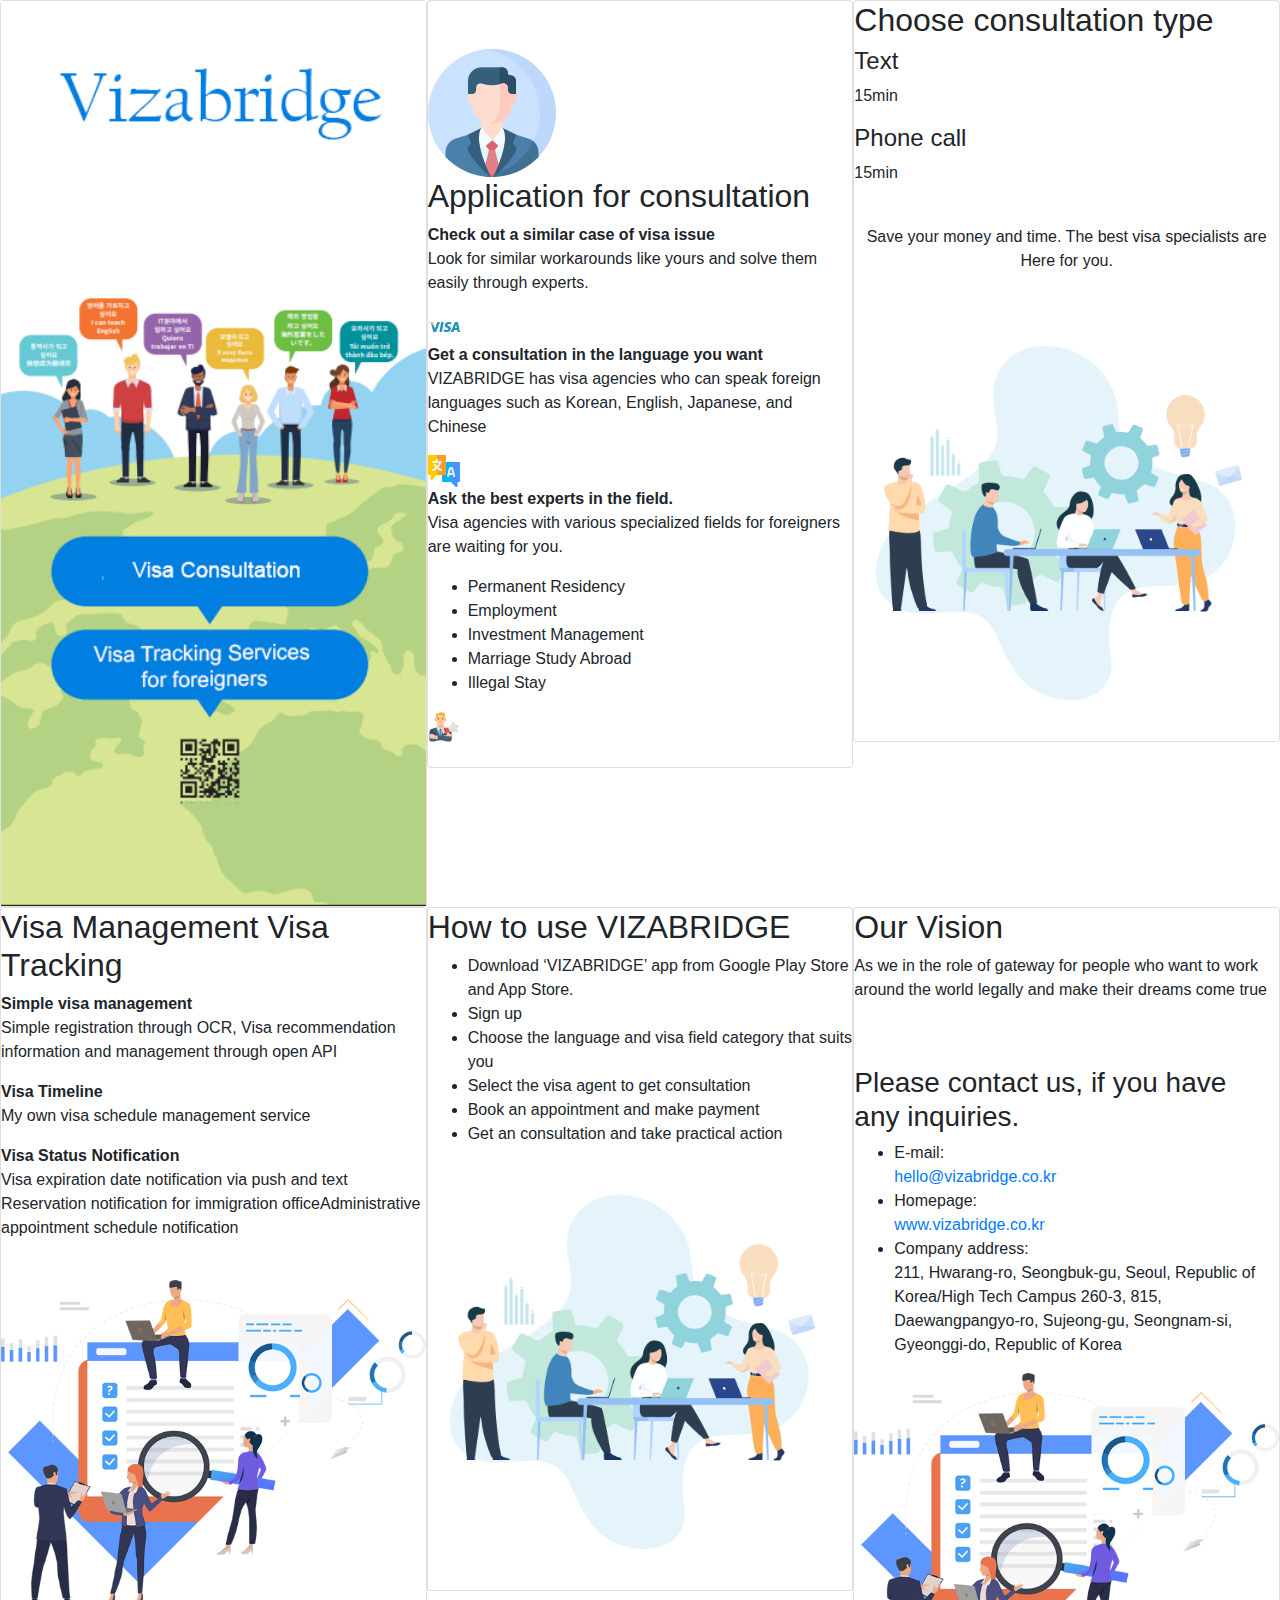
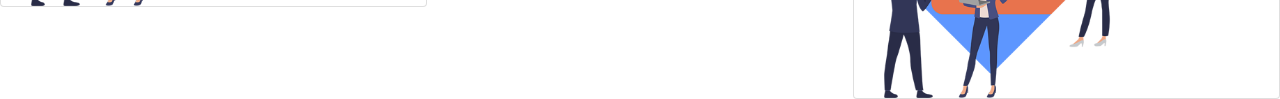
==== user.html @ 13449065 "add viza page" ====
<!DOCTYPE html>
<html lang="en">

<head>
    <meta charset="UTF-8">
    <meta http-equiv="X-UA-Compatible" content="IE=edge">
    <meta name="viewport" content="width=device-width, initial-scale=1.0">
    <link rel="stylesheet" href="https://cdnjs.cloudflare.com/ajax/libs/font-awesome/6.0.0-beta2/css/all.min.css"
        integrity="sha512-YWzhKL2whUzgiheMoBFwW8CKV4qpHQAEuvilg9FAn5VJUDwKZZxkJNuGM4XkWuk94WCrrwslk8yWNGmY1EduTA=="
        crossorigin="anonymous" referrerpolicy="no-referrer" />
    <link rel="stylesheet" href="https://cdnjs.cloudflare.com/ajax/libs/OwlCarousel2/2.3.4/assets/owl.carousel.min.css"
        integrity="sha512-tS3S5qG0BlhnQROyJXvNjeEM4UpMXHrQfTGmbQ1gKmelCxlSEBUaxhRBj/EFTzpbP4RVSrpEikbmdJobCvhE3g=="
        crossorigin="anonymous" referrerpolicy="no-referrer" />
    <link rel="stylesheet" href="https://cdn.jsdelivr.net/npm/bootstrap@4.4.1/dist/css/bootstrap.min.css"
        integrity="sha384-Vkoo8x4CGsO3+Hhxv8T/Q5PaXtkKtu6ug5TOeNV6gBiFeWPGFN9MuhOf23Q9Ifjh" crossorigin="anonymous">
    <link rel="stylesheet" href="css/normalize.css">
    <link rel="stylesheet" href="css/main.css">


    <title></title>
</head>

<body>
    
    <main class="container-fluid" style="border: none;">
        <div class="row">
            <div class="col-lg-4 col-md-6 col-12 p-0">
                <div class="card card3 p-0">
                    <img src="webImages/1.png" alt="">
                </div>
            </div>
            <div class="col-lg-4 col-md-6 col-12 p-0">
                <div class="card card4">
                    <br>
                    <br>
                    <div class="profile">
                        <img src="webImages/profile.png" alt="">
                    </div>
                    <h2>Application for consultation</h2>
                    <div class="boxman">
                        <div class="boxmann">
                            <b>Check out a similar case of visa issue</b>
                            <p>Look for similar workarounds like yours and solve them easily through experts.</p>
                            <img src="webImages/visa.png" alt="">
                        </div>
                        <div class="boxmann">
                            <b>Get a consultation in the language you want</b>
                            <p>VIZABRIDGE has visa agencies who can speak
                                foreign languages such as Korean, English, Japanese, and Chinese
                            </p>
                            <img src="webImages/translation.png" alt="">
                        </div>
                        <div class="boxmann">
                            <b>Ask the best experts in the field.</b>
                            <p>Visa agencies with various specialized fields for foreigners are waiting for you.</p>
                            <ul class="list">
                                <li>Permanent Residency </li>
                                <li>Employment </li>
                                <li>Investment Management </li>
                                <li>Marriage Study Abroad </li>
                                <li>Illegal Stay</li>
        
                            </ul>
                            <img src="webImages/agent.png" alt="">
                        </div>
                    </div>
                   <br>
                  <!-- <img src="webImages/2.png" alt=""> -->
                  
                  
                </div>
            </div>
            <div class="col-lg-4 col-md-6 col-12 p-0">
                <div class="card card5">
                    <h2>Choose consultation type
                    </h2>
                   <div class="bo">
                    <div class="box">
                        <h4>Text</h4>
                        <p>15min
                        </p>
                    </div>
                    <div class="box">
                        <h4>Phone call </h4>
                        <p>15min</p>
                    </div>
                   </div>
                   <br>
                    <p class="text-center">Save your money and time.
                        The best visa specialists are
                        Here for you.
                    </p>
                    <br>
                    <img src="webImages/4.png" alt="">
                </div>
            </div>
            <div class="col-lg-4 col-md-6 col-12 p-0">
                <div class="card card6">
                    <h2>Visa Management Visa Tracking </h2>
                    <div class="boxman">
                        <div class="boxmann">
                            <b>Simple visa management</b>
                            <p>Simple registration through OCR,
                                Visa recommendation information and 
                                management through open API
                                </p>
                        </div>
                        <div class="boxmann">
                            <b>Visa Timeline</b>
                            <p>My own visa schedule management service</p>
                        </div>
                        <div class="boxmann">
                            <b>Visa Status Notification
                            </b>
                            <p>Visa expiration date notification via push and text Reservation notification for immigration officeAdministrative appointment schedule notification
                            </p>
                        </div>
                    </div>
                    <br>
                        <img src="webImages/5.png" alt="">  
                    </div>
            </div>

            <div class="col-lg-4 col-md-6 col-12 p-0">
                <div class="card card1">
                    <h2>How to use VIZABRIDGE</h2>
                    <ul class="list listnum">
                        <li>Download ‘VIZABRIDGE’ app from Google Play Store and App Store.</li>
                        <li>Sign up</li>
                        <li>Choose the language and visa field category that suits you</li>
                        <li>Select the visa agent to get consultation</li>
                        <li>Book an appointment and make payment</li>
                        <li>Get an consultation and take practical action</li>
                    </ul>
                    <img src="webImages/4.png" alt="">  
                </div>
              
            </div>
            <div class="col-lg-4 col-md-6 col-12 p-0">
                <div class="card card2">
                    <h2>Our Vision</h2>
                    <p>As we in the role of gateway for people who want to work around the world legally and make their
                        dreams come true</p>
                        <br>
                        <br>
                    <h3 class="heading">Please contact us, if you have any inquiries.</h3   >
                        <ul class="list contactdetails">
                            <li><div>E-mail:</div> <a href="#">hello@vizabridge.co.kr</a>
                            </li>
                            <li><div>Homepage:</div><a href="#"> www.vizabridge.co.kr</a>
                            </li>
                            <li><div>Company address:</div> 211, Hwarang-ro, Seongbuk-gu, Seoul, Republic of Korea/High Tech
                                Campus 260-3, 815, Daewangpangyo-ro, Sujeong-gu, Seongnam-si, Gyeonggi-do, Republic of
                                Korea</li>
                        </ul>
                        <img src="webImages/5.png" alt="">  
                </div>
                
            </div>
            
          
            
        

        </div>
    </main>

</body>
<script src="https://code.jquery.com/jquery-3.4.1.slim.min.js"
    integrity="sha384-J6qa4849blE2+poT4WnyKhv5vZF5SrPo0iEjwBvKU7imGFAV0wwj1yYfoRSJoZ+n"
    crossorigin="anonymous"></script>
<script src="https://cdn.jsdelivr.net/npm/popper.js@1.16.0/dist/umd/popper.min.js"
    integrity="sha384-Q6E9RHvbIyZFJoft+2mJbHaEWldlvI9IOYy5n3zV9zzTtmI3UksdQRVvoxMfooAo"
    crossorigin="anonymous"></script>
<script src="https://cdn.jsdelivr.net/npm/bootstrap@4.4.1/dist/js/bootstrap.min.js"
    integrity="sha384-wfSDF2E50Y2D1uUdj0O3uMBJnjuUD4Ih7YwaYd1iqfktj0Uod8GCExl3Og8ifwB6"
    crossorigin="anonymous"></script>
<script src="js/main.js"></script>

</html>
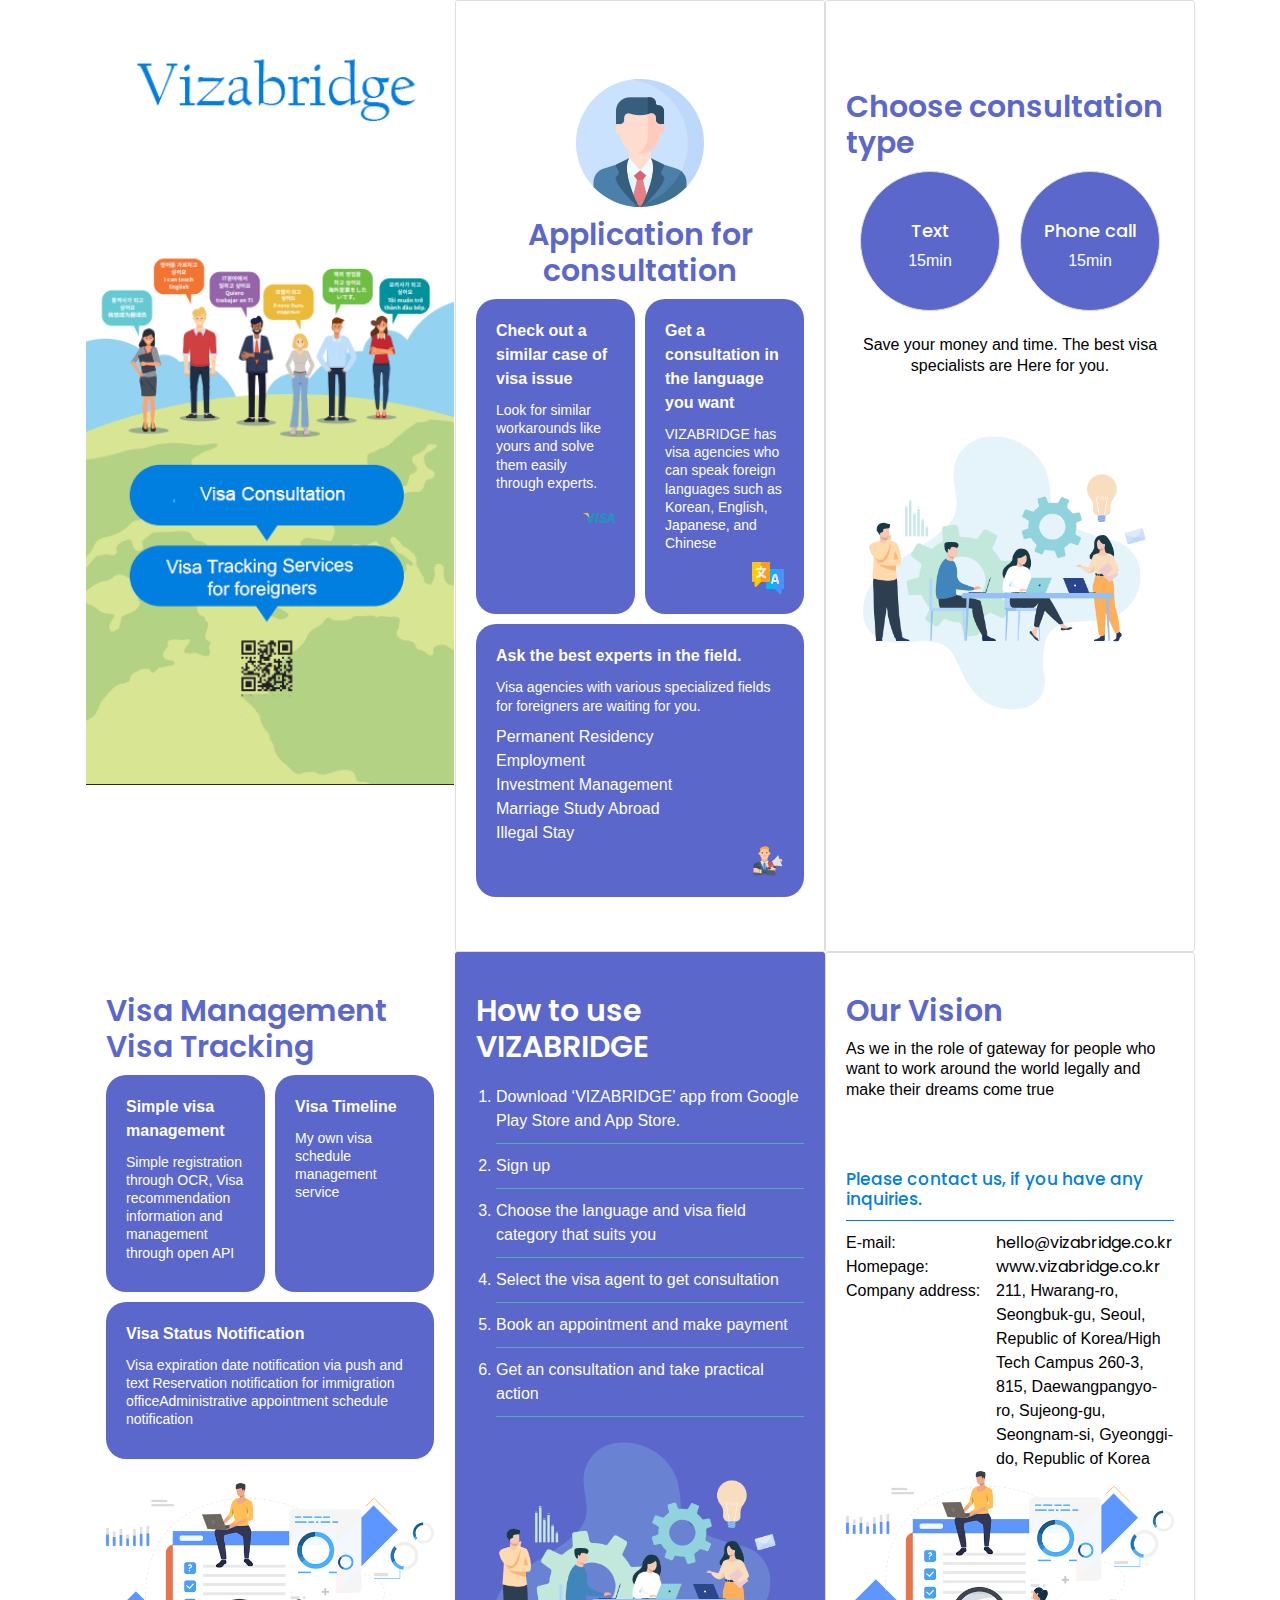
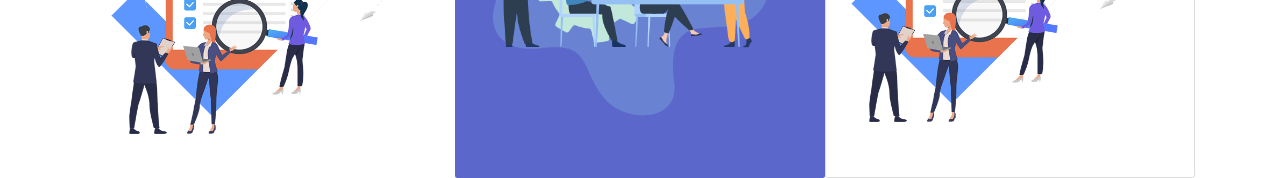
==== commit f1d657bf: "add coding" ====
--- a/user.html
+++ b/user.html
@@ -21,149 +21,153 @@
 </head>
 
 <body>
+    <section class="container">
+        <main class="container-fluid" style="border: none;">
+            <div class="row">
+                <div class="col-lg-4 col-md-6 col-12 p-0">
+                    <div class="card card3 p-0">
+                        <img src="webImages/1.png" alt="">
+                    </div>
+                </div>
+                <div class="col-lg-4 col-md-6 col-12 p-0">
+                    <div class="card card4">
+                        <br>
+                        <br>
+                        <div class="profile">
+                            <img src="webImages/profile.png" alt="">
+                        </div>
+                        <h2 style="color: #5B67CA !important">Application for consultation</h2>
+                        <div class="boxman">
+                            <div class="boxmann">
+                                <b>Check out a similar case of visa issue</b>
+                                <p>Look for similar workarounds like yours and solve them easily through experts.</p>
+                                <img src="webImages/visa.png" alt="">
+                            </div>
+                            <div class="boxmann">
+                                <b>Get a consultation in the language you want</b>
+                                <p>VIZABRIDGE has visa agencies who can speak
+                                    foreign languages such as Korean, English, Japanese, and Chinese
+                                </p>
+                                <img src="webImages/translation.png" alt="">
+                            </div>
+                            <div class="boxmann">
+                                <b>Ask the best experts in the field.</b>
+                                <p>Visa agencies with various specialized fields for foreigners are waiting for you.</p>
+                                <ul class="list">
+                                    <li>Permanent Residency </li>
+                                    <li>Employment </li>
+                                    <li>Investment Management </li>
+                                    <li>Marriage Study Abroad </li>
+                                    <li>Illegal Stay</li>
+            
+                                </ul>
+                                <img src="webImages/agent.png" alt="">
+                            </div>
+                        </div>
+                       <br>
+                      <!-- <img src="webImages/2.png" alt=""> -->
+                      
+                      
+                    </div>
+                </div>
+                <div class="col-lg-4 col-md-6 col-12 p-0">
+                    <div class="card card5">
+                        <br>
+                         <br>
+                        <h2 style="color: #5B67CA !important">Choose consultation type
+                        </h2>
+                       <div class="bo">
+                        <div class="box">
+                            <h4>Text</h4>
+                            <p>15min
+                            </p>
+                        </div>
+                        <div class="box">
+                            <h4>Phone call </h4>
+                            <p>15min</p>
+                        </div>
+                       </div>
+                       <br>
+                        <p class="text-center">Save your money and time.
+                            The best visa specialists are
+                            Here for you.
+                        </p>
+                        <br>
+                        <img src="webImages/4.png" alt="">
+                    </div>
+                </div>
+                <div class="col-lg-4 col-md-6 col-12 p-0">
+                    <div class="card card6">
+                        <h2 style="color: #5B67CA !important">Visa Management Visa Tracking </h2>
+                        <div class="boxman">
+                            <div class="boxmann">
+                                <b>Simple visa management</b>
+                                <p>Simple registration through OCR,
+                                    Visa recommendation information and 
+                                    management through open API
+                                    </p>
+                            </div>
+                            <div class="boxmann">
+                                <b>Visa Timeline</b>
+                                <p>My own visa schedule management service</p>
+                            </div>
+                            <div class="boxmann">
+                                <b>Visa Status Notification
+                                </b>
+                                <p>Visa expiration date notification via push and text Reservation notification for immigration officeAdministrative appointment schedule notification
+                                </p>
+                            </div>
+                        </div>
+                        <br>
+                            <img src="webImages/5.png" alt="">  
+                        </div>
+                </div>
     
-    <main class="container-fluid" style="border: none;">
-        <div class="row">
-            <div class="col-lg-4 col-md-6 col-12 p-0">
-                <div class="card card3 p-0">
-                    <img src="webImages/1.png" alt="">
-                </div>
-            </div>
-            <div class="col-lg-4 col-md-6 col-12 p-0">
-                <div class="card card4">
-                    <br>
-                    <br>
-                    <div class="profile">
-                        <img src="webImages/profile.png" alt="">
+                <div class="col-lg-4 col-md-6 col-12 p-0">
+                    <div class="card card1">
+                        <h2 style="color: #fff !important">How to use VIZABRIDGE</h2>
+                        <ul class="list listnum">
+                            <li>Download ‘VIZABRIDGE’ app from Google Play Store and App Store.</li>
+                            <li>Sign up</li>
+                            <li>Choose the language and visa field category that suits you</li>
+                            <li>Select the visa agent to get consultation</li>
+                            <li>Book an appointment and make payment</li>
+                            <li>Get an consultation and take practical action</li>
+                        </ul>
+                        <img src="webImages/4.png" alt="">  
                     </div>
-                    <h2>Application for consultation</h2>
-                    <div class="boxman">
-                        <div class="boxmann">
-                            <b>Check out a similar case of visa issue</b>
-                            <p>Look for similar workarounds like yours and solve them easily through experts.</p>
-                            <img src="webImages/visa.png" alt="">
-                        </div>
-                        <div class="boxmann">
-                            <b>Get a consultation in the language you want</b>
-                            <p>VIZABRIDGE has visa agencies who can speak
-                                foreign languages such as Korean, English, Japanese, and Chinese
-                            </p>
-                            <img src="webImages/translation.png" alt="">
-                        </div>
-                        <div class="boxmann">
-                            <b>Ask the best experts in the field.</b>
-                            <p>Visa agencies with various specialized fields for foreigners are waiting for you.</p>
-                            <ul class="list">
-                                <li>Permanent Residency </li>
-                                <li>Employment </li>
-                                <li>Investment Management </li>
-                                <li>Marriage Study Abroad </li>
-                                <li>Illegal Stay</li>
-        
-                            </ul>
-                            <img src="webImages/agent.png" alt="">
-                        </div>
-                    </div>
-                   <br>
-                  <!-- <img src="webImages/2.png" alt=""> -->
-                  
                   
                 </div>
-            </div>
-            <div class="col-lg-4 col-md-6 col-12 p-0">
-                <div class="card card5">
-                    <h2>Choose consultation type
-                    </h2>
-                   <div class="bo">
-                    <div class="box">
-                        <h4>Text</h4>
-                        <p>15min
-                        </p>
+                <div class="col-lg-4 col-md-6 col-12 p-0">
+                    <div class="card card2">
+                        <h2 style="color: #5B67CA !important">Our Vision</h2>
+                        <p>As we in the role of gateway for people who want to work around the world legally and make their
+                            dreams come true</p>
+                            <br>
+                            <br>
+                        <h3 class="heading">Please contact us, if you have any inquiries.</h3   >
+                            <ul class="list contactdetails">
+                                <li><div>E-mail:</div> <a href="#">hello@vizabridge.co.kr</a>
+                                </li>
+                                <li><div>Homepage:</div><a href="#"> www.vizabridge.co.kr</a>
+                                </li>
+                                <li><div>Company address:</div> 211, Hwarang-ro, Seongbuk-gu, Seoul, Republic of Korea/High Tech
+                                    Campus 260-3, 815, Daewangpangyo-ro, Sujeong-gu, Seongnam-si, Gyeonggi-do, Republic of
+                                    Korea</li>
+                            </ul>
+                            <img src="webImages/5.png" alt="">  
                     </div>
-                    <div class="box">
-                        <h4>Phone call </h4>
-                        <p>15min</p>
-                    </div>
-                   </div>
-                   <br>
-                    <p class="text-center">Save your money and time.
-                        The best visa specialists are
-                        Here for you.
-                    </p>
-                    <br>
-                    <img src="webImages/4.png" alt="">
-                </div>
-            </div>
-            <div class="col-lg-4 col-md-6 col-12 p-0">
-                <div class="card card6">
-                    <h2>Visa Management Visa Tracking </h2>
-                    <div class="boxman">
-                        <div class="boxmann">
-                            <b>Simple visa management</b>
-                            <p>Simple registration through OCR,
-                                Visa recommendation information and 
-                                management through open API
-                                </p>
-                        </div>
-                        <div class="boxmann">
-                            <b>Visa Timeline</b>
-                            <p>My own visa schedule management service</p>
-                        </div>
-                        <div class="boxmann">
-                            <b>Visa Status Notification
-                            </b>
-                            <p>Visa expiration date notification via push and text Reservation notification for immigration officeAdministrative appointment schedule notification
-                            </p>
-                        </div>
-                    </div>
-                    <br>
-                        <img src="webImages/5.png" alt="">  
-                    </div>
-            </div>
-
-            <div class="col-lg-4 col-md-6 col-12 p-0">
-                <div class="card card1">
-                    <h2>How to use VIZABRIDGE</h2>
-                    <ul class="list listnum">
-                        <li>Download ‘VIZABRIDGE’ app from Google Play Store and App Store.</li>
-                        <li>Sign up</li>
-                        <li>Choose the language and visa field category that suits you</li>
-                        <li>Select the visa agent to get consultation</li>
-                        <li>Book an appointment and make payment</li>
-                        <li>Get an consultation and take practical action</li>
-                    </ul>
-                    <img src="webImages/4.png" alt="">  
-                </div>
-              
-            </div>
-            <div class="col-lg-4 col-md-6 col-12 p-0">
-                <div class="card card2">
-                    <h2>Our Vision</h2>
-                    <p>As we in the role of gateway for people who want to work around the world legally and make their
-                        dreams come true</p>
-                        <br>
-                        <br>
-                    <h3 class="heading">Please contact us, if you have any inquiries.</h3   >
-                        <ul class="list contactdetails">
-                            <li><div>E-mail:</div> <a href="#">hello@vizabridge.co.kr</a>
-                            </li>
-                            <li><div>Homepage:</div><a href="#"> www.vizabridge.co.kr</a>
-                            </li>
-                            <li><div>Company address:</div> 211, Hwarang-ro, Seongbuk-gu, Seoul, Republic of Korea/High Tech
-                                Campus 260-3, 815, Daewangpangyo-ro, Sujeong-gu, Seongnam-si, Gyeonggi-do, Republic of
-                                Korea</li>
-                        </ul>
-                        <img src="webImages/5.png" alt="">  
+                    
                 </div>
                 
+              
+                
+            
+    
             </div>
-            
-          
-            
-        
-
-        </div>
-    </main>
+        </main>
+    </section>
+   
 
 </body>
 <script src="https://code.jquery.com/jquery-3.4.1.slim.min.js"
--- a/css/main.css
+++ b/css/main.css
@@ -0,0 +1,297 @@
+@import url("https://fonts.googleapis.com/css2?family=Poppins:wght@200;300;400;500;600;700;800&display=swap");
+*,
+*::after,
+*::before {
+  -webkit-box-sizing: border-box;
+          box-sizing: border-box;
+}
+
+main {
+  overflow: hidden;
+  width: 100%;
+}
+
+/* ------------------Typography------------------ */
+html {
+  font-size: 62.5%;
+}
+
+body {
+  font-family: "Source Sans Pro", sans-serif;
+  color: #000000;
+  font-size: 1.6rem;
+}
+
+h1,
+h2,
+h3,
+h4,
+h5,
+h6 {
+  font-family: 'Poppins', sans-serif;
+  line-height: 1.2;
+  margin: 1rem 0;
+}
+
+h1 {
+  font-size: 5rem;
+}
+
+h2 {
+  font-size: 3rem;
+}
+
+h3 {
+  font-size: 2rem;
+}
+
+h4 {
+  font-size: 1.5rem;
+}
+
+h5 {
+  font-size: 3rem;
+}
+
+h6 {
+  font-size: 1.8rem;
+}
+
+p {
+  line-height: 1.3;
+}
+
+a {
+  text-decoration: none;
+  font-family: 'Poppins', sans-serif;
+  color: #000000;
+}
+
+a:hover {
+  text-decoration: none;
+}
+
+img {
+  vertical-align: middle;
+}
+
+.heading {
+  color: #007fe1;
+  font-size: 1.7rem;
+  padding-bottom: 1rem;
+  border-bottom: 1px solid #007fe1;
+}
+
+.profile {
+  margin: 0 auto;
+}
+
+.card4 h2 {
+  text-align: center;
+}
+
+.boxman {
+  display: -ms-grid;
+  display: grid;
+  -ms-grid-columns: (1fr)[2];
+      grid-template-columns: repeat(2, 1fr);
+  gap: 1rem;
+}
+
+.boxman .boxmann {
+  background-color: #5B67CA;
+  color: #fff;
+  padding: 2rem;
+  border-radius: 2rem;
+}
+
+.boxman .boxmann img {
+  display: block;
+  margin-left: auto;
+}
+
+.boxman .boxmann b {
+  margin-bottom: 1rem;
+  display: block;
+}
+
+.boxman .boxmann p {
+  font-size: 1.4rem;
+}
+
+.boxman .boxmann:nth-child(3) {
+  grid-column: 1/-1;
+}
+
+.grid {
+  display: -ms-grid;
+  display: grid;
+}
+
+.grid-col90 {
+  -ms-grid-rows: auto;
+  -ms-grid-columns: 5fr 90fr 5fr;
+      grid-template: auto / 5fr 90fr 5fr;
+}
+
+.grid-col80 {
+  -ms-grid-rows: auto;
+  -ms-grid-columns: 10fr 80fr 10fr;
+      grid-template: auto / 10fr 80fr 10fr;
+}
+
+.padding-vertical {
+  padding: 4rem 0;
+}
+
+.list {
+  margin: 0;
+  padding: 0;
+  list-style: none;
+}
+
+.list__item {
+  line-height: 1.5;
+}
+
+.list-inline {
+  display: -webkit-box;
+  display: -ms-flexbox;
+  display: flex;
+}
+
+.list-inline .list__item {
+  font-weight: 600;
+  text-transform: uppercase;
+}
+
+.media {
+  display: -webkit-box;
+  display: -ms-flexbox;
+  display: flex;
+  -webkit-box-pack: center;
+      -ms-flex-pack: center;
+          justify-content: center;
+  -webkit-box-align: center;
+      -ms-flex-align: center;
+          align-items: center;
+  -webkit-box-orient: horizontal;
+  -webkit-box-direction: normal;
+      -ms-flex-direction: row;
+          flex-direction: row;
+}
+
+.media__img {
+  width: 30%;
+}
+
+.media__img img {
+  width: 100%;
+}
+
+.media__body {
+  width: 50%;
+}
+
+ul.listnum {
+  list-style: auto;
+  padding-left: 2rem;
+  color: #fff;
+}
+
+ul.listnum li {
+  padding: 1rem 0;
+  border-bottom: 1px solid #51acb8;
+}
+
+.contactdetails li {
+  display: -webkit-box;
+  display: -ms-flexbox;
+  display: flex;
+}
+
+.contactdetails li div {
+  min-width: 15rem;
+}
+
+.card {
+  padding: 3rem 2rem;
+  border-color: transparent;
+  height: 100%;
+}
+
+.card h2 {
+  color: black;
+  font-weight: 600;
+}
+
+.card1 {
+  background-color: #5B67CA;
+}
+
+.card2, .card4, .card5 {
+  border: 1px solid #ddd;
+}
+
+.card3 img {
+  width: 100%;
+}
+
+.bo {
+  display: -webkit-box;
+  display: -ms-flexbox;
+  display: flex;
+  -webkit-box-pack: center;
+      -ms-flex-pack: center;
+          justify-content: center;
+  gap: 2rem;
+}
+
+.box {
+  width: 14rem;
+  height: 14rem;
+  border: 1px solid #ddd;
+  border-radius: 50%;
+  display: -webkit-box;
+  display: -ms-flexbox;
+  display: flex;
+  -webkit-box-align: center;
+      -ms-flex-align: center;
+          align-items: center;
+  -webkit-box-orient: vertical;
+  -webkit-box-direction: normal;
+      -ms-flex-direction: column;
+          flex-direction: column;
+  -webkit-box-pack: center;
+      -ms-flex-pack: center;
+          justify-content: center;
+  background: #5B67CA;
+  color: #fff;
+}
+
+.box h4 {
+  font-size: 1.8rem;
+}
+
+.box p {
+  margin-bottom: 0;
+}
+
+@media only screen and (max-width: 600px) {
+  h2 {
+    font-size: 2.3rem;
+    margin-bottom: 2rem;
+  }
+  .boxman {
+    -ms-grid-columns: 1fr;
+        grid-template-columns: 1fr;
+  }
+  ul.list.contactdetails li {
+    -webkit-box-orient: vertical;
+    -webkit-box-direction: normal;
+        -ms-flex-direction: column;
+            flex-direction: column;
+    margin-bottom: 1rem;
+  }
+}
+/*# sourceMappingURL=main.css.map */